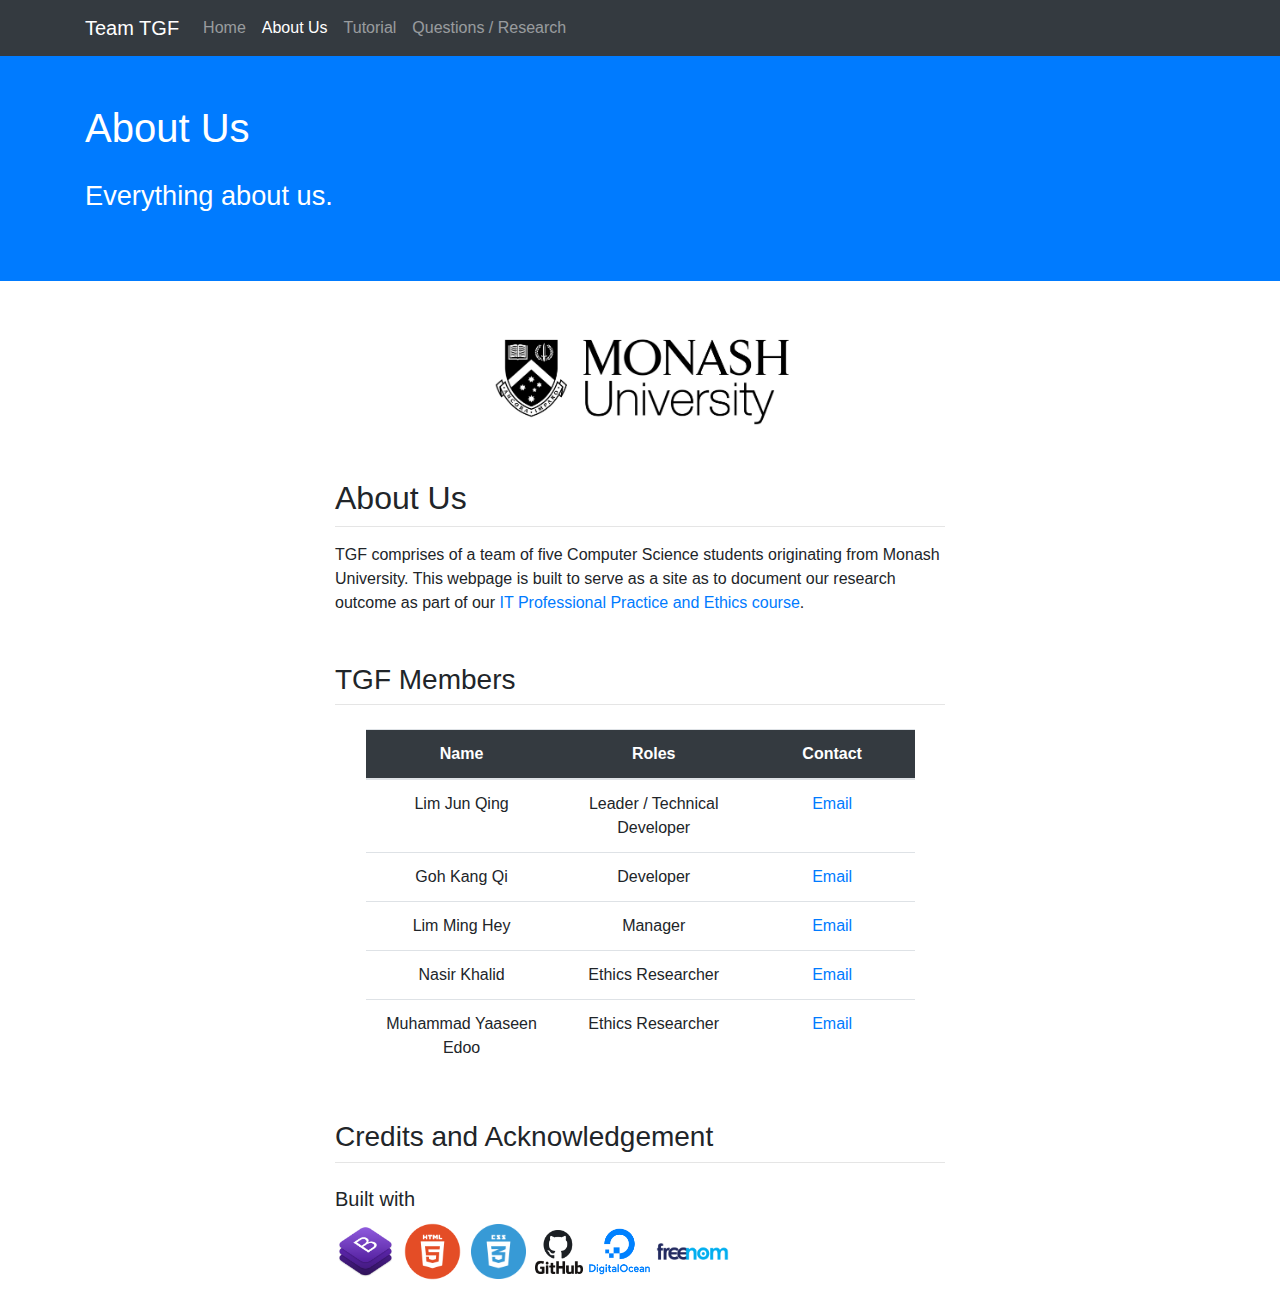
==== about.html @ 146b62d1 "updated outlines" ====
<!DOCTYPE html>
<html lang="en">
<head>
	<meta charset="UTF-8">
	<title>About Us - TGF</title>
	<meta charset="utf-8">
	<meta name="viewport" content="width=device-width, initial-scale=1, shrink-to-fit=no">
	<link rel="stylesheet" href="https://stackpath.bootstrapcdn.com/bootstrap/4.3.1/css/bootstrap.min.css" integrity="sha384-ggOyR0iXCbMQv3Xipma34MD+dH/1fQ784/j6cY/iJTQUOhcWr7x9JvoRxT2MZw1T" crossorigin="anonymous">
	<script src="https://code.jquery.com/jquery-3.4.1.js" integrity="sha256-WpOohJOqMqqyKL9FccASB9O0KwACQJpFTUBLTYOVvVU=" crossorigin="anonymous"></script>
	<link rel="shortcut icon" type="image/x-icon" href="favicon.ico"/> 
	<link rel="stylesheet" type="text/css" href="./style.css">
</head>
<body>
	<nav class="navbar navbar-expand-lg navbar-dark bg-dark">
		<div class="container">
			<a class="navbar-brand" href="./">Team TGF</a>
			<button class="navbar-toggler" type="button" data-toggle="collapse" data-target="#navbarNav" aria-controls="navbarNav" aria-expanded="false" aria-label="Toggle navigation">
				<span class="navbar-toggler-icon"></span>
			</button>
			<div class="collapse navbar-collapse" id="navbarNav">
				<ul class="navbar-nav">
					<li class="nav-item">
						<a class="nav-link" href="./">Home</a>
					</li>
					<li class="nav-item active">
						<a class="nav-link" href="./about.html">About Us</a>
					</li>
					<li class="nav-item">
						<a class="nav-link" href="./tutorial.html">Tutorial</a>
					</li>
					<li class="nav-item">
						<a class="nav-link" href="./questions.html">Questions / Research</a>
					</li>

				</ul>
			</div>
		</div>
	</nav>

	<div class="jumbotron bg-primary text-white" style="padding: 3rem 2rem;">
		<div class="container">
			<h1 class="mb-4">About Us </h1>
			<p style="font-size: 1.7rem;">Everything about us.</p>
		</div>
	</div>
	
	<div class="col-sm-10 col-md-8 col-xl-6 mt-5 mx-auto">
		<img src="./src/monash.jpg" class="img-fluid mx-auto d-block my-2" alt="Monash University" width="50%">
		<h2 class="mt-5">About Us</h2>
		<hr class="mt-2 mb-3">
		<p>TGF comprises of a team of five Computer Science students originating from Monash University. This webpage is built to serve as a site as to document our research outcome as part of our <a href="http://www.monash.edu/pubs/2019handbooks/units/FIT1055.html">IT Professional Practice and Ethics course</a>.</p>

		<h3 class="mt-5">TGF Members</h3>
		<hr class="mt-2 mb-4">
		<table class="table table-hover" style="width: 90%; margin: 0 auto;">
			<thead class="bg-dark text-white">
				<tr class="text-center">
					<th scope="col" style="width: 35%">Name</th>
					<th scope="col" style="width: 35%">Roles</th>
					<th scope="col" style="width: 30%">Contact</th>
				</tr>
			</thead>
			<tbody class="text-center">
				<tr>
					<td>Lim Jun Qing</td>
					<td>Leader / Technical Developer</td>
					<td><a href="mailto:jlim0069@student.monash.edu">Email</a></td>
				</tr>
				<tr>
					<td>Goh Kang Qi</td>
					<td>Developer</td>
					<td><a href="mailto:kgoh0012@student.monash.edu">Email</a></td>
				</tr>
				<tr>
					<td>Lim Ming Hey</td>
					<td>Manager</td>
					<td><a href="mailto:mlim0029@student.monash.edu">Email</a></td>
				</tr>
				<tr>
					<td>Nasir Khalid</td>
					<td>Ethics Researcher</td>
					<td><a href="mailto:nkha0010@student.monash.edu">Email</a></td>
				</tr>
				<tr>
					<td>Muhammad Yaaseen Edoo</td>
					<td>Ethics Researcher</td>
					<td><a href="mailto:medo0001@student.monash.edu">Email</a></td>
				</tr>
			</tbody>
		</table>

		<h3 class="mt-5">Credits and Acknowledgement</h3>
		<hr class="mt-2 mb-4">
		<h5>Built with 
			<div class="mt-1">
			  	<a href="https://getbootstrap.com"><img src="./src/bootstrap.png" class="rounded" alt="bootstrap logo" width="10%"></a>
					<a href="https://en.wikipedia.org/wiki/HTML"><img src="./src/html.jpg" class="rounded" alt="html logo" width="10%"></a>
					<a href="https://en.wikipedia.org/wiki/Cascading_Style_Sheets"><img src="./src/css.jpg" class="rounded" alt="css logo" width="10%"></a>
			  	<a href="https://pages.github.com"><img src="./src/github.jpg" class="rounded" alt="github logo" width="8%"></a>
			  	<a href="https://www.digitalocean.com"><img src="./src/digitalocean.png" class="rounded" alt="digitalocean logo" width="10%"></a>
			  	<a href="https://www.freenom.com"><img src="./src/freenom.jpg" class="rounded" alt="freenom logo" width="12%"></a>
			</div>
		</h5>		
	</div>





	<script src="https://stackpath.bootstrapcdn.com/bootstrap/4.3.1/js/bootstrap.min.js" integrity="sha384-JjSmVgyd0p3pXB1rRibZUAYoIIy6OrQ6VrjIEaFf/nJGzIxFDsf4x0xIM+B07jRM" crossorigin="anonymous"></script>

</body>
</html>
---- style.css ----
.jumbotron {
	background: #3CB371;
	color: black;
	margin-bottom: 20px;
	border-radius: 0px;
}
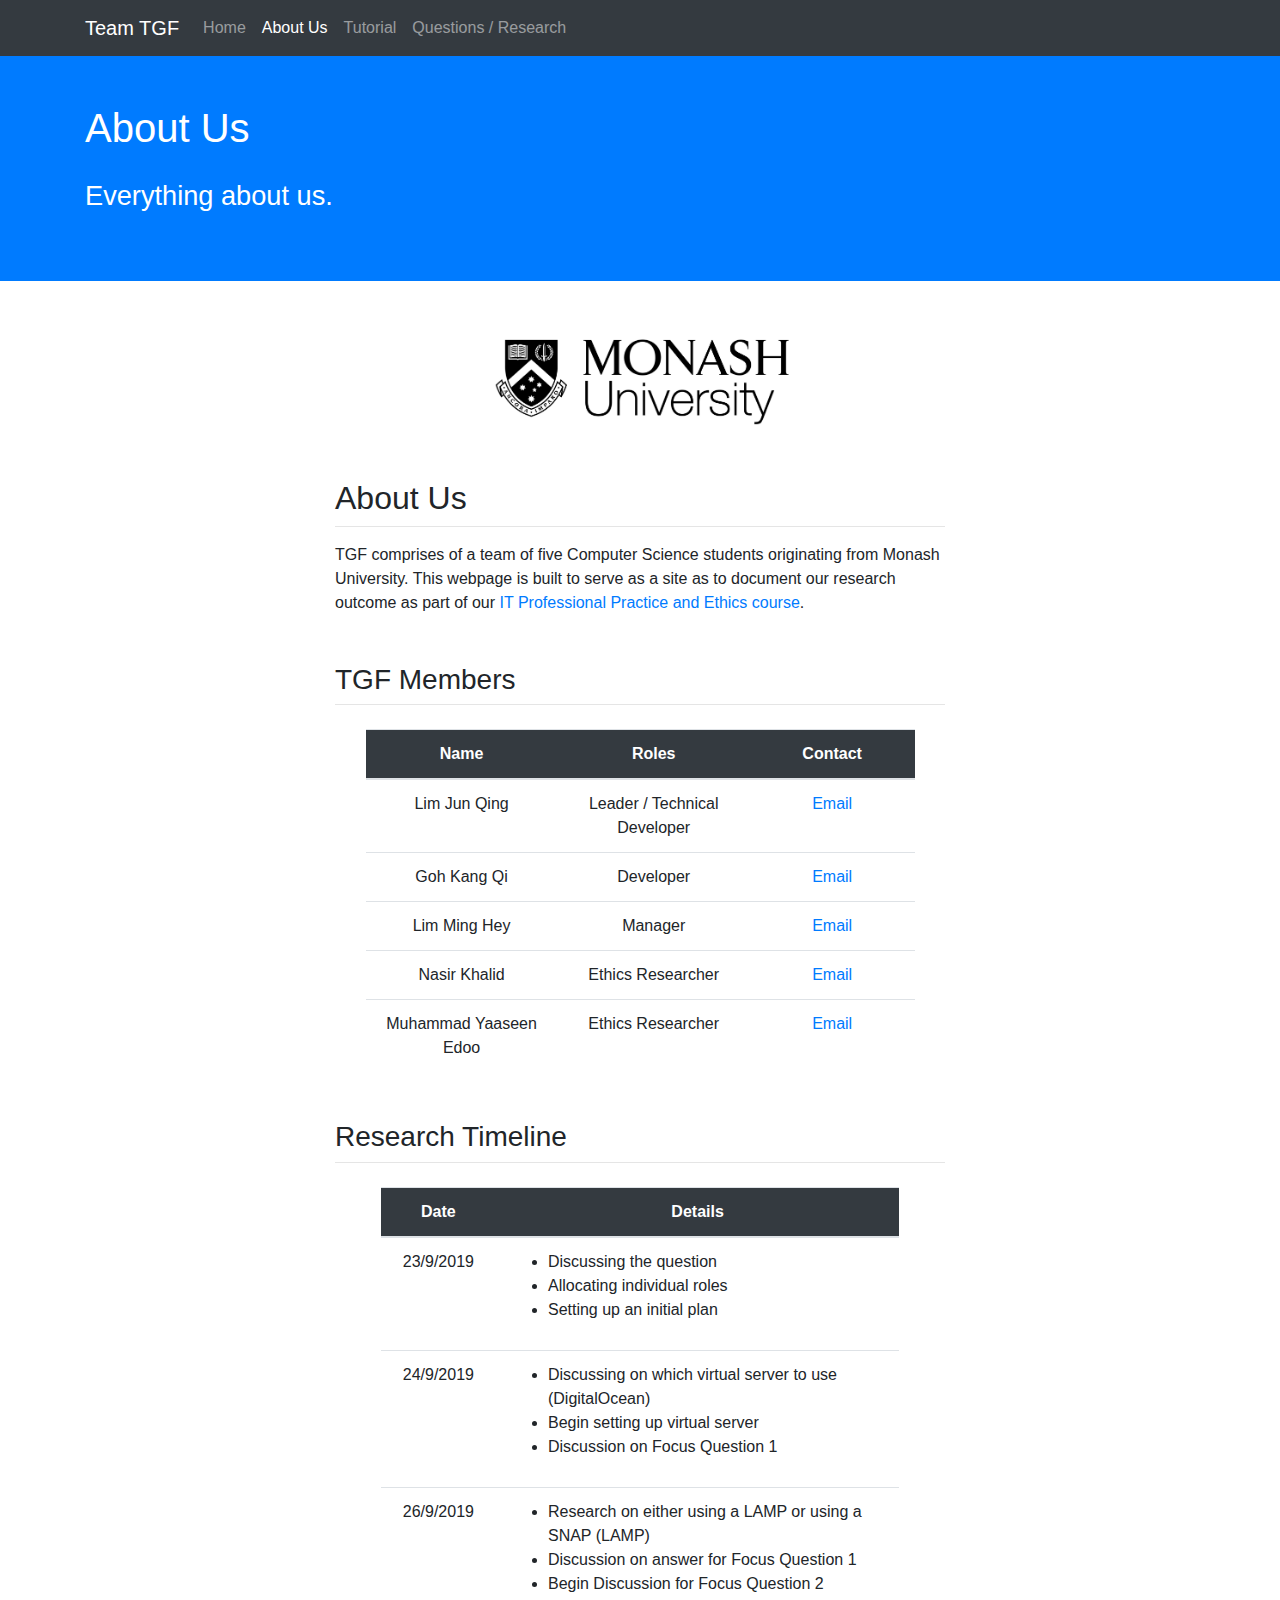
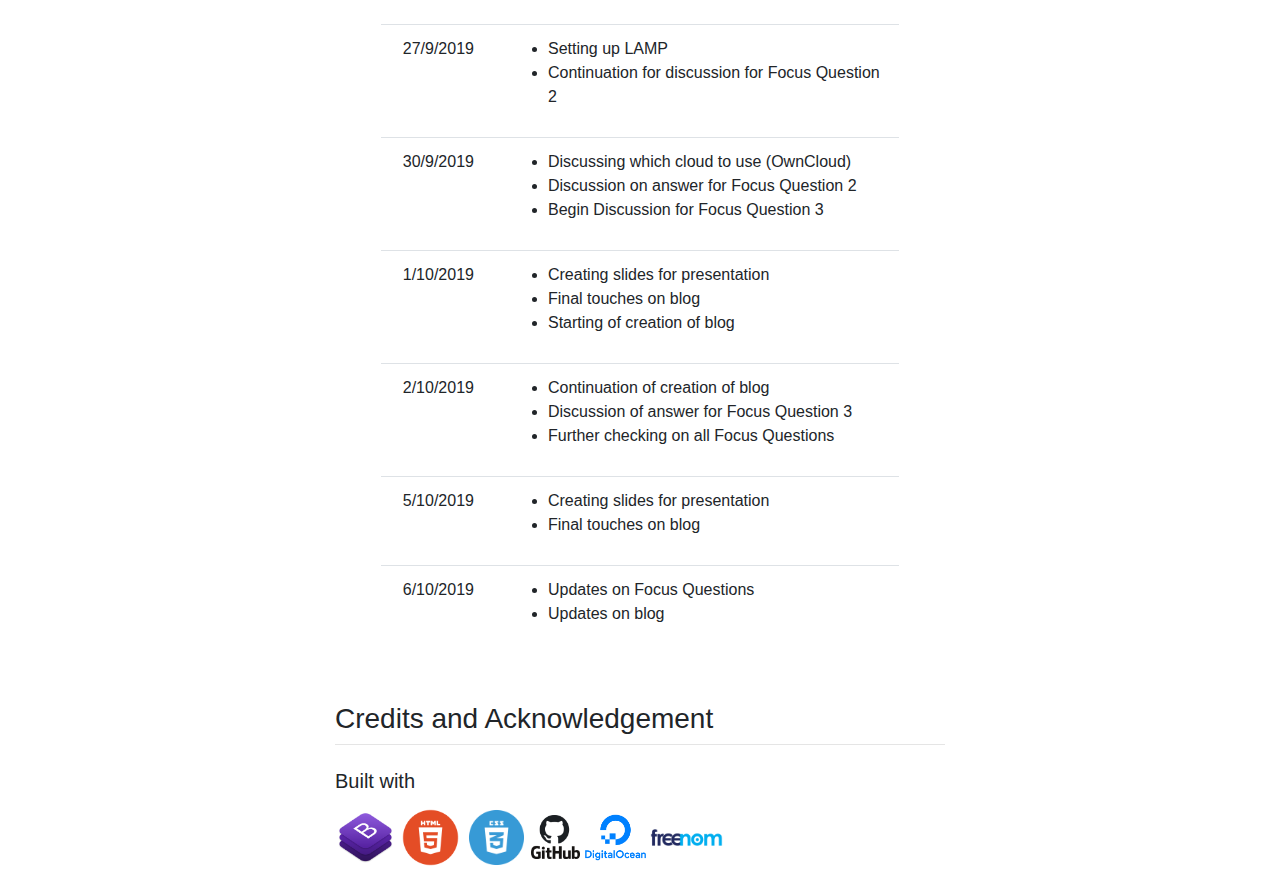
==== commit 81a8a45d: "added timeline in about and references for questions" ====
--- a/about.html
+++ b/about.html
@@ -9,6 +9,11 @@
 	<script src="https://code.jquery.com/jquery-3.4.1.js" integrity="sha256-WpOohJOqMqqyKL9FccASB9O0KwACQJpFTUBLTYOVvVU=" crossorigin="anonymous"></script>
 	<link rel="shortcut icon" type="image/x-icon" href="favicon.ico"/> 
 	<link rel="stylesheet" type="text/css" href="./style.css">
+	<style type="text/css">
+		#date {
+			text-align: center;
+		}
+	</style>
 </head>
 <body>
 	<nav class="navbar navbar-expand-lg navbar-dark bg-dark">
@@ -89,18 +94,128 @@
 			</tbody>
 		</table>
 
+		<h3 class="mt-5">Research Timeline</h3>
+		<hr class="mt-2 mb-4">
+		<table class="table table-hover" style="width: 85%; margin: 0 auto;">
+			<thead class="bg-dark text-white">
+				<tr>
+					<th scope="col" style="width: 20%" id="date">Date</th>
+					<th scope="col" style="width: 70%" class="text-center">Details</th>
+				</tr>
+			</thead>
+			<tbody>
+				<tr>
+					<td id="date">23/9/2019</td>
+					<td>
+						<ul>
+							<li>Discussing the question</li>
+							<li>Allocating individual roles</li>
+							<li>Setting up an initial plan</li>
+						</ul>
+					</td>
+				</tr>
+
+				<tr>
+					<td id="date">24/9/2019</td>
+					<td>
+						<ul>
+							<li>Discussing on which virtual server to use (DigitalOcean)</li>
+							<li>Begin setting up virtual server</li>
+							<li>Discussion on Focus Question 1</li>
+						</ul>
+					</td>
+				</tr>
+
+				<tr>
+					<td id="date">26/9/2019</td>
+					<td>
+						<ul>
+							<li>Research on either using a LAMP or using a SNAP (LAMP)</li>
+							<li>Discussion on answer for Focus Question 1</li>
+							<li>Begin Discussion for Focus Question 2</li>
+						</ul>
+					</td>
+				</tr>
+
+				<tr>
+					<td id="date">27/9/2019</td>
+					<td>
+						<ul>
+							<li>Setting up LAMP</li>
+							<li>Continuation for discussion for Focus Question 2</li>
+						</ul>
+					</td>
+				</tr>
+
+				<tr>
+					<td id="date">30/9/2019</td>
+					<td>
+						<ul>
+							<li>Discussing which cloud to use (OwnCloud)</li>
+							<li>Discussion on answer for Focus Question 2</li>
+							<li>Begin Discussion for Focus Question 3</li>
+						</ul>
+					</td>
+				</tr>
+
+				<tr>
+					<td id="date">1/10/2019</td>
+					<td>
+						<ul>
+							<li>Creating slides for presentation</li>
+							<li>Final touches on blog</li>
+							<li>Starting of creation of blog</li>
+						</ul>
+					</td>
+				</tr>
+
+				<tr>
+					<td id="date">2/10/2019</td>
+					<td>
+						<ul>
+							<li>Continuation of creation of blog</li>
+							<li>Discussion of answer for Focus Question 3</li>
+							<li>Further checking on all Focus Questions</li>
+						</ul>
+					</td>
+				</tr>
+
+				<tr>
+					<td id="date">5/10/2019</td>
+					<td>
+						<ul>
+							<li>Creating slides for presentation</li>
+							<li>Final touches on blog</li>
+						</ul>
+					</td>
+				</tr>
+
+				<tr>
+					<td id="date">6/10/2019</td>
+					<td>
+						<ul>
+							<li>Updates on Focus Questions</li>
+							<li>Updates on blog</li>
+						</ul>
+					</td>
+				</tr>
+
+			</tbody>
+		</table>
+
+
 		<h3 class="mt-5">Credits and Acknowledgement</h3>
 		<hr class="mt-2 mb-4">
-		<h5>Built with 
-			<div class="mt-1">
-			  	<a href="https://getbootstrap.com"><img src="./src/bootstrap.png" class="rounded" alt="bootstrap logo" width="10%"></a>
-					<a href="https://en.wikipedia.org/wiki/HTML"><img src="./src/html.jpg" class="rounded" alt="html logo" width="10%"></a>
-					<a href="https://en.wikipedia.org/wiki/Cascading_Style_Sheets"><img src="./src/css.jpg" class="rounded" alt="css logo" width="10%"></a>
-			  	<a href="https://pages.github.com"><img src="./src/github.jpg" class="rounded" alt="github logo" width="8%"></a>
-			  	<a href="https://www.digitalocean.com"><img src="./src/digitalocean.png" class="rounded" alt="digitalocean logo" width="10%"></a>
-			  	<a href="https://www.freenom.com"><img src="./src/freenom.jpg" class="rounded" alt="freenom logo" width="12%"></a>
-			</div>
-		</h5>		
+		<h5>Built with </h5>
+		<div class="mt-1">
+			<a href="https://getbootstrap.com"><img src="./src/bootstrap.png" class="rounded" alt="bootstrap logo" width="10%"></a>
+			<a href="https://en.wikipedia.org/wiki/HTML"><img src="./src/html.jpg" class="rounded" alt="html logo" width="10%"></a>
+			<a href="https://en.wikipedia.org/wiki/Cascading_Style_Sheets"><img src="./src/css.jpg" class="rounded" alt="css logo" width="10%"></a>
+			<a href="https://pages.github.com"><img src="./src/github.jpg" class="rounded" alt="github logo" width="8%"></a>
+			<a href="https://www.digitalocean.com"><img src="./src/digitalocean.png" class="rounded" alt="digitalocean logo" width="10%"></a>
+			<a href="https://www.freenom.com"><img src="./src/freenom.jpg" class="rounded" alt="freenom logo" width="12%"></a>
+		</div>
+		
 	</div>
 
 
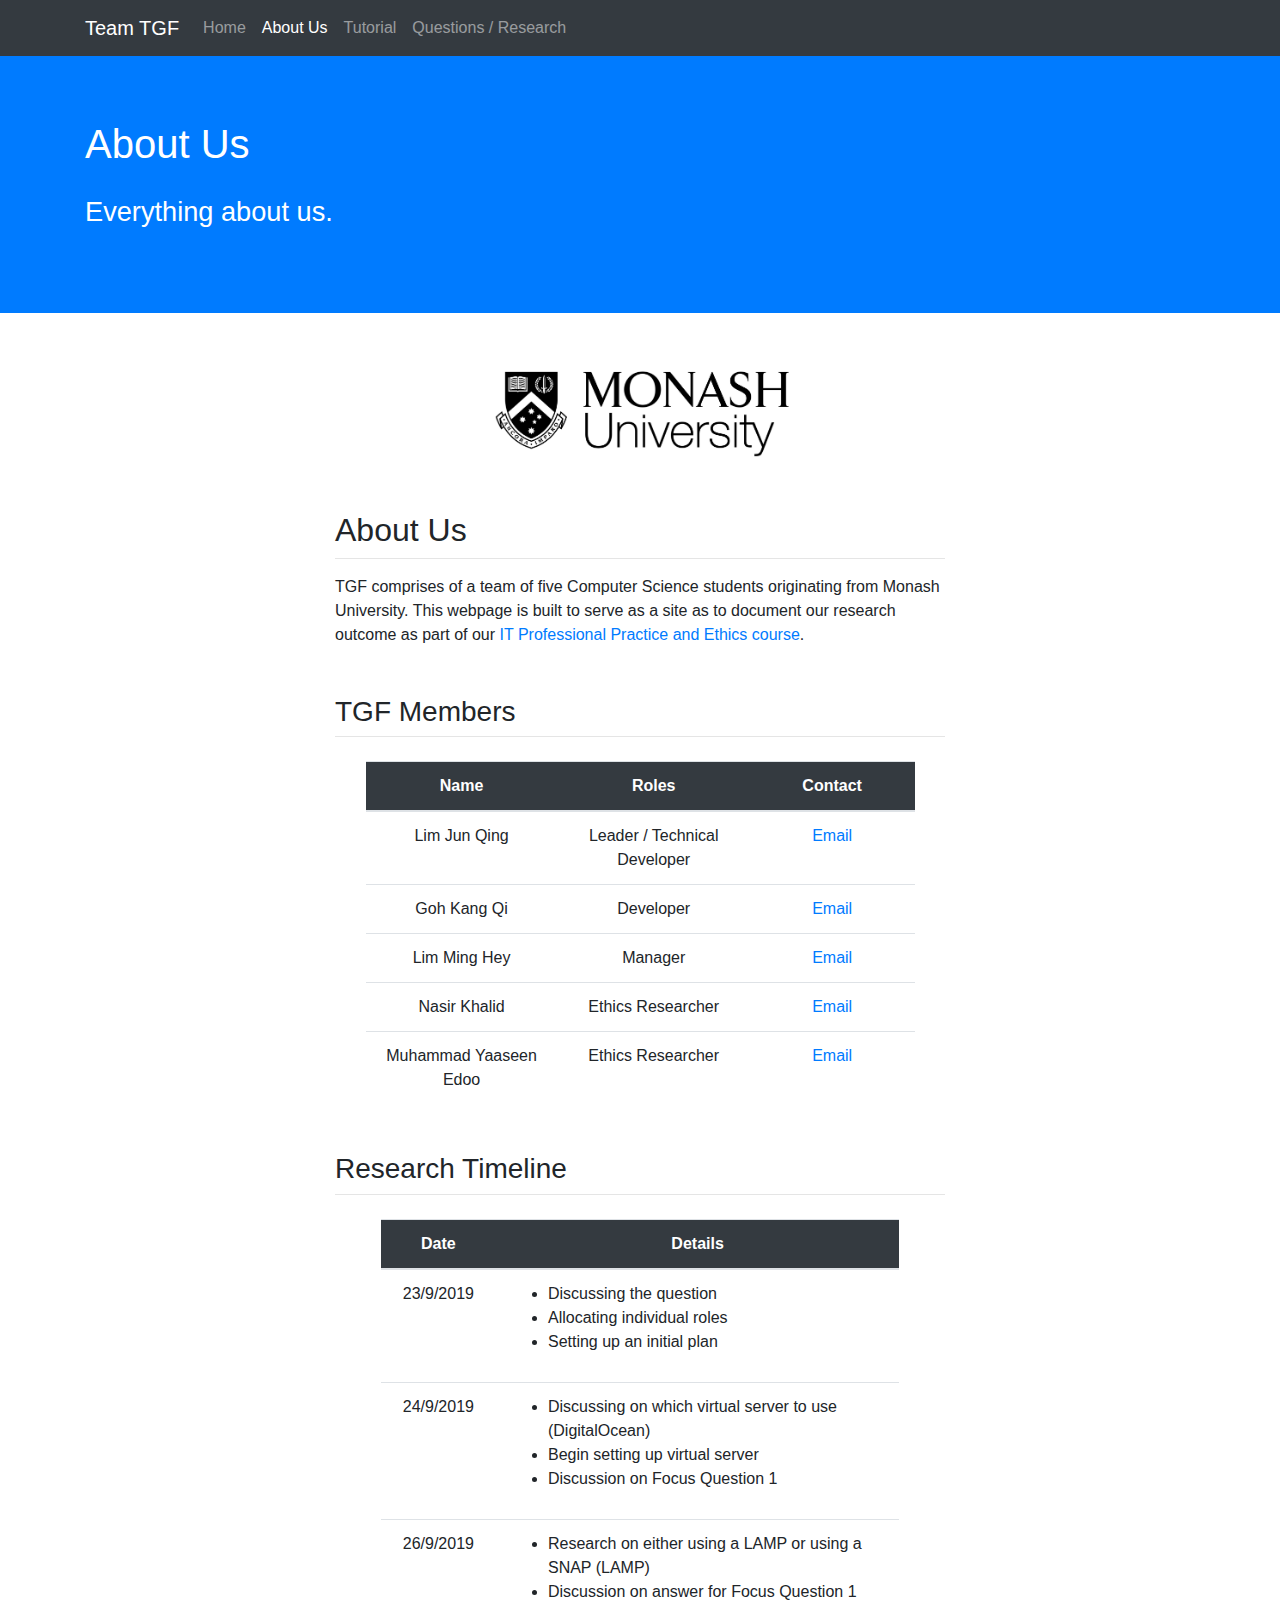
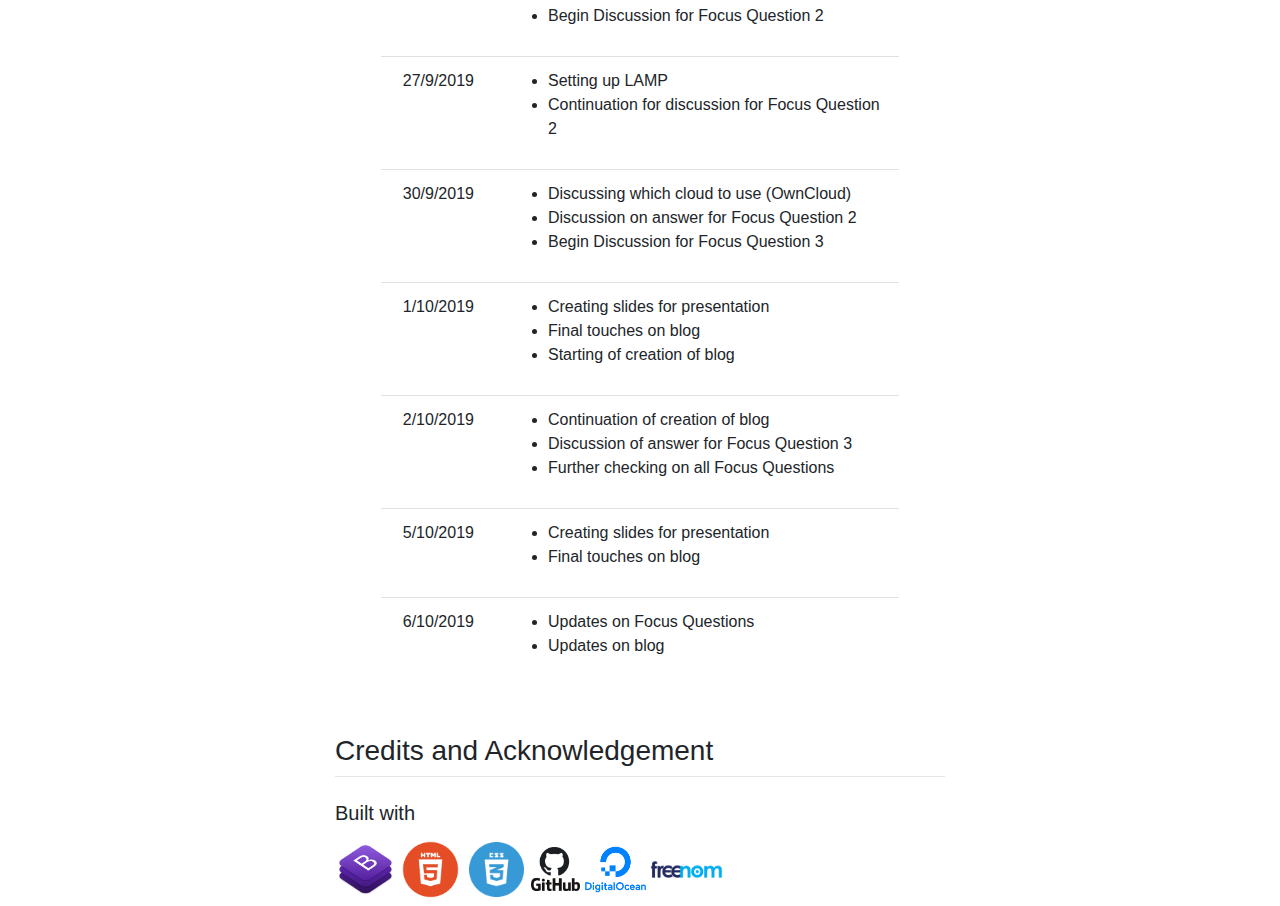
==== commit 66f087c4: "modified tutorial page" ====
--- a/about.html
+++ b/about.html
@@ -9,11 +9,6 @@
 	<script src="https://code.jquery.com/jquery-3.4.1.js" integrity="sha256-WpOohJOqMqqyKL9FccASB9O0KwACQJpFTUBLTYOVvVU=" crossorigin="anonymous"></script>
 	<link rel="shortcut icon" type="image/x-icon" href="favicon.ico"/> 
 	<link rel="stylesheet" type="text/css" href="./style.css">
-	<style type="text/css">
-		#date {
-			text-align: center;
-		}
-	</style>
 </head>
 <body>
 	<nav class="navbar navbar-expand-lg navbar-dark bg-dark">
@@ -42,7 +37,7 @@
 		</div>
 	</nav>
 
-	<div class="jumbotron bg-primary text-white" style="padding: 3rem 2rem;">
+	<div class="jumbotron bg-primary text-white">
 		<div class="container">
 			<h1 class="mb-4">About Us </h1>
 			<p style="font-size: 1.7rem;">Everything about us.</p>
--- a/style.css
+++ b/style.css
@@ -3,4 +3,13 @@
 	color: black;
 	margin-bottom: 20px;
 	border-radius: 0px;
+
 }
+
+#date {
+	text-align: center;
+}
+
+#tutorial {
+	margin-bottom: 0px;
+}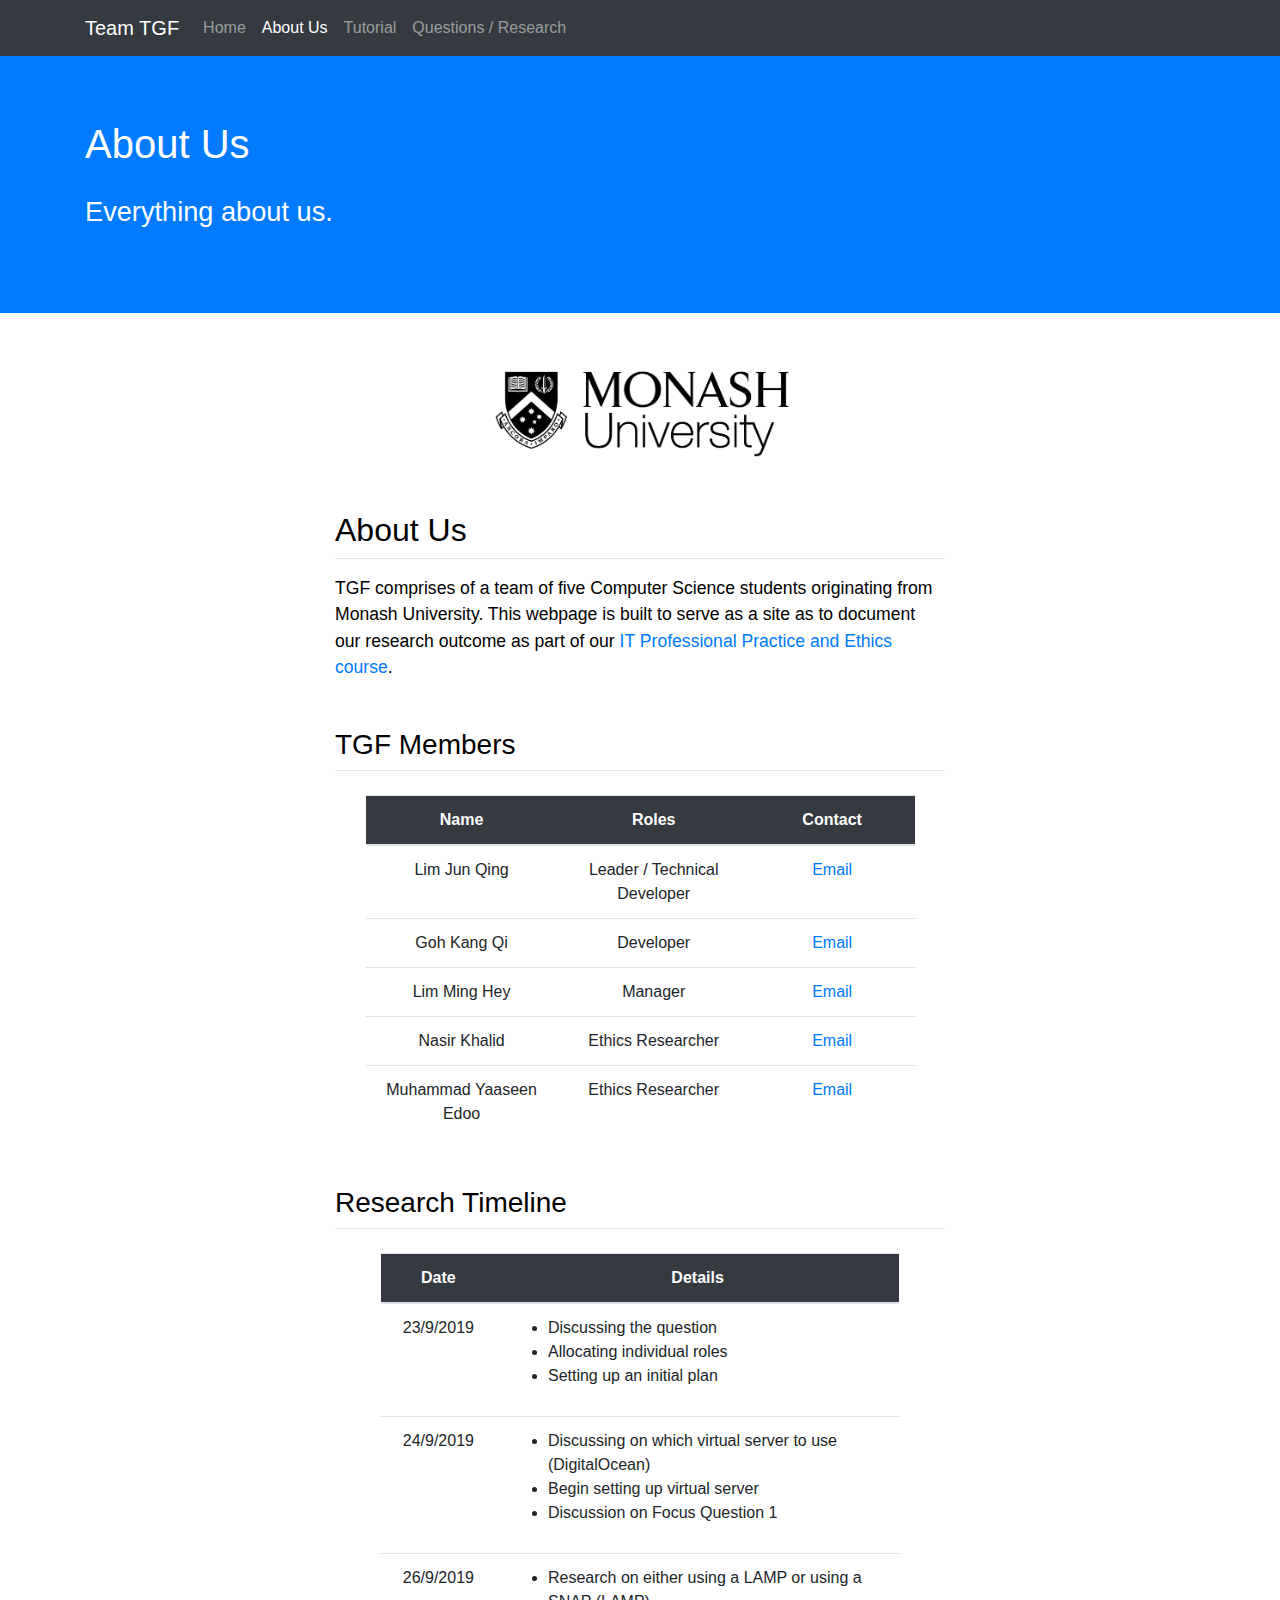
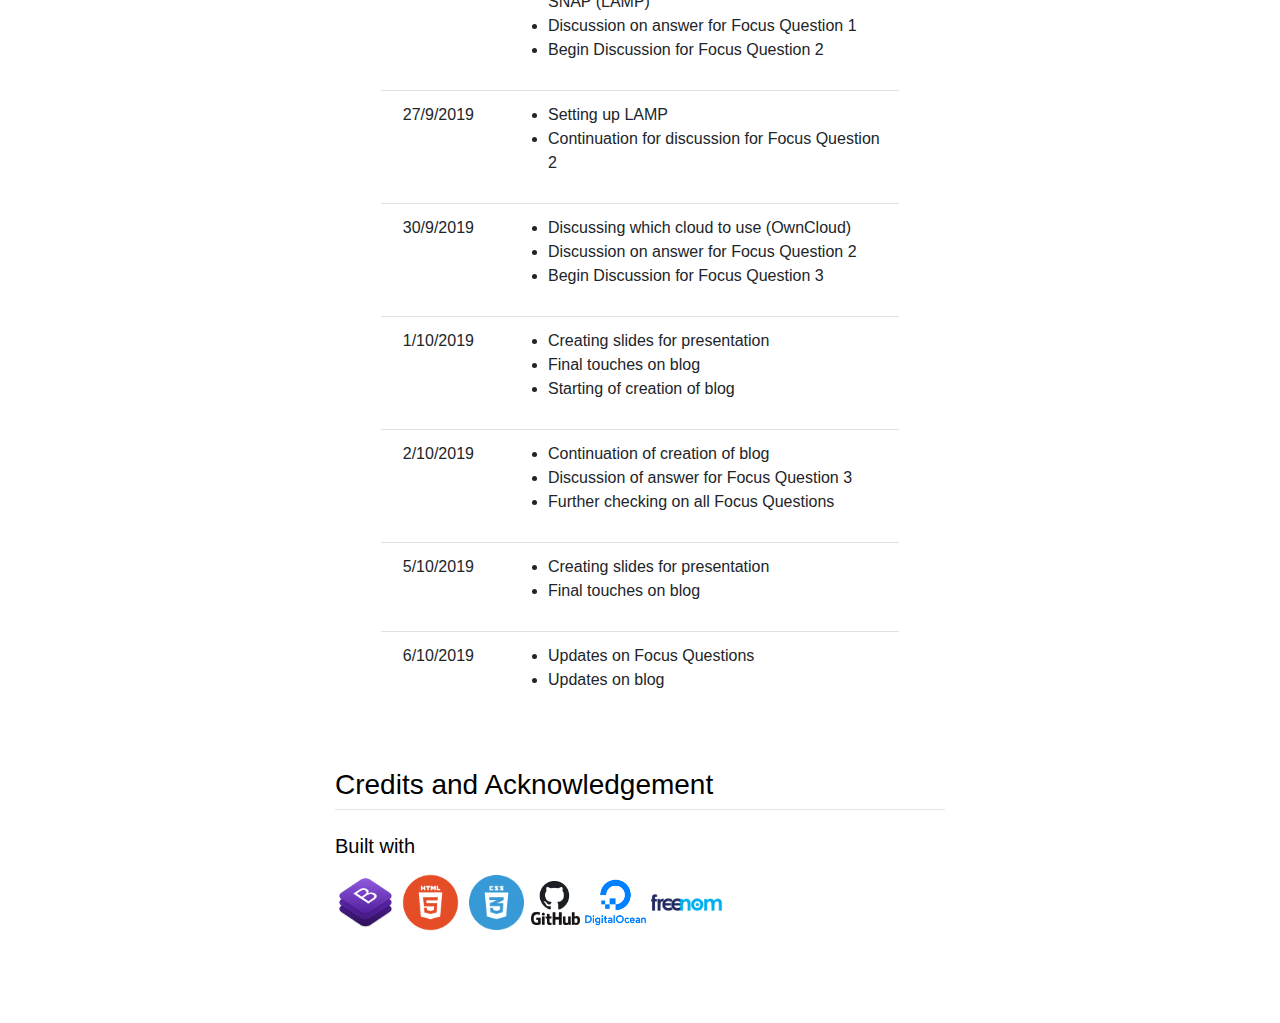
==== commit 510bfa22: "polished some pages" ====
--- a/about.html
+++ b/about.html
@@ -9,6 +9,11 @@
 	<script src="https://code.jquery.com/jquery-3.4.1.js" integrity="sha256-WpOohJOqMqqyKL9FccASB9O0KwACQJpFTUBLTYOVvVU=" crossorigin="anonymous"></script>
 	<link rel="shortcut icon" type="image/x-icon" href="favicon.ico"/> 
 	<link rel="stylesheet" type="text/css" href="./style.css">
+	<style type="text/css">
+		p {
+			font-size: 1.1rem;
+		}
+	</style>
 </head>
 <body>
 	<nav class="navbar navbar-expand-lg navbar-dark bg-dark">
@@ -43,176 +48,178 @@
 			<p style="font-size: 1.7rem;">Everything about us.</p>
 		</div>
 	</div>
-	
-	<div class="col-sm-10 col-md-8 col-xl-6 mt-5 mx-auto">
-		<img src="./src/monash.jpg" class="img-fluid mx-auto d-block my-2" alt="Monash University" width="50%">
-		<h2 class="mt-5">About Us</h2>
-		<hr class="mt-2 mb-3">
-		<p>TGF comprises of a team of five Computer Science students originating from Monash University. This webpage is built to serve as a site as to document our research outcome as part of our <a href="http://www.monash.edu/pubs/2019handbooks/units/FIT1055.html">IT Professional Practice and Ethics course</a>.</p>
-
-		<h3 class="mt-5">TGF Members</h3>
-		<hr class="mt-2 mb-4">
-		<table class="table table-hover" style="width: 90%; margin: 0 auto;">
-			<thead class="bg-dark text-white">
-				<tr class="text-center">
-					<th scope="col" style="width: 35%">Name</th>
-					<th scope="col" style="width: 35%">Roles</th>
-					<th scope="col" style="width: 30%">Contact</th>
-				</tr>
-			</thead>
-			<tbody class="text-center">
-				<tr>
-					<td>Lim Jun Qing</td>
-					<td>Leader / Technical Developer</td>
-					<td><a href="mailto:jlim0069@student.monash.edu">Email</a></td>
-				</tr>
-				<tr>
-					<td>Goh Kang Qi</td>
-					<td>Developer</td>
-					<td><a href="mailto:kgoh0012@student.monash.edu">Email</a></td>
-				</tr>
-				<tr>
-					<td>Lim Ming Hey</td>
-					<td>Manager</td>
-					<td><a href="mailto:mlim0029@student.monash.edu">Email</a></td>
-				</tr>
-				<tr>
-					<td>Nasir Khalid</td>
-					<td>Ethics Researcher</td>
-					<td><a href="mailto:nkha0010@student.monash.edu">Email</a></td>
-				</tr>
-				<tr>
-					<td>Muhammad Yaaseen Edoo</td>
-					<td>Ethics Researcher</td>
-					<td><a href="mailto:medo0001@student.monash.edu">Email</a></td>
-				</tr>
-			</tbody>
-		</table>
-
-		<h3 class="mt-5">Research Timeline</h3>
-		<hr class="mt-2 mb-4">
-		<table class="table table-hover" style="width: 85%; margin: 0 auto;">
-			<thead class="bg-dark text-white">
-				<tr>
-					<th scope="col" style="width: 20%" id="date">Date</th>
-					<th scope="col" style="width: 70%" class="text-center">Details</th>
-				</tr>
-			</thead>
-			<tbody>
-				<tr>
-					<td id="date">23/9/2019</td>
-					<td>
-						<ul>
-							<li>Discussing the question</li>
-							<li>Allocating individual roles</li>
-							<li>Setting up an initial plan</li>
-						</ul>
-					</td>
-				</tr>
-
-				<tr>
-					<td id="date">24/9/2019</td>
-					<td>
-						<ul>
-							<li>Discussing on which virtual server to use (DigitalOcean)</li>
-							<li>Begin setting up virtual server</li>
-							<li>Discussion on Focus Question 1</li>
-						</ul>
-					</td>
-				</tr>
-
-				<tr>
-					<td id="date">26/9/2019</td>
-					<td>
-						<ul>
-							<li>Research on either using a LAMP or using a SNAP (LAMP)</li>
-							<li>Discussion on answer for Focus Question 1</li>
-							<li>Begin Discussion for Focus Question 2</li>
-						</ul>
-					</td>
-				</tr>
-
-				<tr>
-					<td id="date">27/9/2019</td>
-					<td>
-						<ul>
-							<li>Setting up LAMP</li>
-							<li>Continuation for discussion for Focus Question 2</li>
-						</ul>
-					</td>
-				</tr>
-
-				<tr>
-					<td id="date">30/9/2019</td>
-					<td>
-						<ul>
-							<li>Discussing which cloud to use (OwnCloud)</li>
-							<li>Discussion on answer for Focus Question 2</li>
-							<li>Begin Discussion for Focus Question 3</li>
-						</ul>
-					</td>
-				</tr>
-
-				<tr>
-					<td id="date">1/10/2019</td>
-					<td>
-						<ul>
-							<li>Creating slides for presentation</li>
-							<li>Final touches on blog</li>
-							<li>Starting of creation of blog</li>
-						</ul>
-					</td>
-				</tr>
-
-				<tr>
-					<td id="date">2/10/2019</td>
-					<td>
-						<ul>
-							<li>Continuation of creation of blog</li>
-							<li>Discussion of answer for Focus Question 3</li>
-							<li>Further checking on all Focus Questions</li>
-						</ul>
-					</td>
-				</tr>
-
-				<tr>
-					<td id="date">5/10/2019</td>
-					<td>
-						<ul>
-							<li>Creating slides for presentation</li>
-							<li>Final touches on blog</li>
-						</ul>
-					</td>
-				</tr>
-
-				<tr>
-					<td id="date">6/10/2019</td>
-					<td>
-						<ul>
-							<li>Updates on Focus Questions</li>
-							<li>Updates on blog</li>
-						</ul>
-					</td>
-				</tr>
-
-			</tbody>
-		</table>
-
-
-		<h3 class="mt-5">Credits and Acknowledgement</h3>
-		<hr class="mt-2 mb-4">
-		<h5>Built with </h5>
-		<div class="mt-1">
-			<a href="https://getbootstrap.com"><img src="./src/bootstrap.png" class="rounded" alt="bootstrap logo" width="10%"></a>
-			<a href="https://en.wikipedia.org/wiki/HTML"><img src="./src/html.jpg" class="rounded" alt="html logo" width="10%"></a>
-			<a href="https://en.wikipedia.org/wiki/Cascading_Style_Sheets"><img src="./src/css.jpg" class="rounded" alt="css logo" width="10%"></a>
-			<a href="https://pages.github.com"><img src="./src/github.jpg" class="rounded" alt="github logo" width="8%"></a>
-			<a href="https://www.digitalocean.com"><img src="./src/digitalocean.png" class="rounded" alt="digitalocean logo" width="10%"></a>
-			<a href="https://www.freenom.com"><img src="./src/freenom.jpg" class="rounded" alt="freenom logo" width="12%"></a>
+	<div class="jumbotron jumbotron-fluid bg-transparent" style="padding-top: 20px;">
+		<div class="col-sm-10 col-md-8 col-xl-6 mx-auto">
+			<img src="./src/monash.jpg" class="img-fluid mx-auto d-block my-2" alt="Monash University" width="50%">
+			<h2 class="mt-5">About Us</h2>
+			<hr class="mt-2 mb-3">
+			<p>TGF comprises of a team of five Computer Science students originating from Monash University. This webpage is built to serve as a site as to document our research outcome as part of our <a href="http://www.monash.edu/pubs/2019handbooks/units/FIT1055.html">IT Professional Practice and Ethics course</a>.</p>
+
+			<h3 class="mt-5">TGF Members</h3>
+			<hr class="mt-2 mb-4">
+			<table class="table table-hover" style="width: 90%; margin: 0 auto;">
+				<thead class="bg-dark text-white">
+					<tr class="text-center">
+						<th scope="col" style="width: 35%">Name</th>
+						<th scope="col" style="width: 35%">Roles</th>
+						<th scope="col" style="width: 30%">Contact</th>
+					</tr>
+				</thead>
+				<tbody class="text-center">
+					<tr>
+						<td>Lim Jun Qing</td>
+						<td>Leader / Technical Developer</td>
+						<td><a href="mailto:jlim0069@student.monash.edu">Email</a></td>
+					</tr>
+					<tr>
+						<td>Goh Kang Qi</td>
+						<td>Developer</td>
+						<td><a href="mailto:kgoh0012@student.monash.edu">Email</a></td>
+					</tr>
+					<tr>
+						<td>Lim Ming Hey</td>
+						<td>Manager</td>
+						<td><a href="mailto:mlim0029@student.monash.edu">Email</a></td>
+					</tr>
+					<tr>
+						<td>Nasir Khalid</td>
+						<td>Ethics Researcher</td>
+						<td><a href="mailto:nkha0010@student.monash.edu">Email</a></td>
+					</tr>
+					<tr>
+						<td>Muhammad Yaaseen Edoo</td>
+						<td>Ethics Researcher</td>
+						<td><a href="mailto:medo0001@student.monash.edu">Email</a></td>
+					</tr>
+				</tbody>
+			</table>
+
+			<h3 class="mt-5">Research Timeline</h3>
+			<hr class="mt-2 mb-4">
+			<table class="table table-hover" style="width: 85%; margin: 0 auto;">
+				<thead class="bg-dark text-white">
+					<tr>
+						<th scope="col" style="width: 20%" id="date">Date</th>
+						<th scope="col" style="width: 70%" class="text-center">Details</th>
+					</tr>
+				</thead>
+				<tbody>
+					<tr>
+						<td id="date">23/9/2019</td>
+						<td>
+							<ul>
+								<li>Discussing the question</li>
+								<li>Allocating individual roles</li>
+								<li>Setting up an initial plan</li>
+							</ul>
+						</td>
+					</tr>
+
+					<tr>
+						<td id="date">24/9/2019</td>
+						<td>
+							<ul>
+								<li>Discussing on which virtual server to use (DigitalOcean)</li>
+								<li>Begin setting up virtual server</li>
+								<li>Discussion on Focus Question 1</li>
+							</ul>
+						</td>
+					</tr>
+
+					<tr>
+						<td id="date">26/9/2019</td>
+						<td>
+							<ul>
+								<li>Research on either using a LAMP or using a SNAP (LAMP)</li>
+								<li>Discussion on answer for Focus Question 1</li>
+								<li>Begin Discussion for Focus Question 2</li>
+							</ul>
+						</td>
+					</tr>
+
+					<tr>
+						<td id="date">27/9/2019</td>
+						<td>
+							<ul>
+								<li>Setting up LAMP</li>
+								<li>Continuation for discussion for Focus Question 2</li>
+							</ul>
+						</td>
+					</tr>
+
+					<tr>
+						<td id="date">30/9/2019</td>
+						<td>
+							<ul>
+								<li>Discussing which cloud to use (OwnCloud)</li>
+								<li>Discussion on answer for Focus Question 2</li>
+								<li>Begin Discussion for Focus Question 3</li>
+							</ul>
+						</td>
+					</tr>
+
+					<tr>
+						<td id="date">1/10/2019</td>
+						<td>
+							<ul>
+								<li>Creating slides for presentation</li>
+								<li>Final touches on blog</li>
+								<li>Starting of creation of blog</li>
+							</ul>
+						</td>
+					</tr>
+
+					<tr>
+						<td id="date">2/10/2019</td>
+						<td>
+							<ul>
+								<li>Continuation of creation of blog</li>
+								<li>Discussion of answer for Focus Question 3</li>
+								<li>Further checking on all Focus Questions</li>
+							</ul>
+						</td>
+					</tr>
+
+					<tr>
+						<td id="date">5/10/2019</td>
+						<td>
+							<ul>
+								<li>Creating slides for presentation</li>
+								<li>Final touches on blog</li>
+							</ul>
+						</td>
+					</tr>
+
+					<tr>
+						<td id="date">6/10/2019</td>
+						<td>
+							<ul>
+								<li>Updates on Focus Questions</li>
+								<li>Updates on blog</li>
+							</ul>
+						</td>
+					</tr>
+
+				</tbody>
+			</table>
+
+
+			<h3 class="mt-5">Credits and Acknowledgement</h3>
+			<hr class="mt-2 mb-4">
+			<h5>Built with </h5>
+			<div class="mt-1">
+				<a href="https://getbootstrap.com"><img src="./src/bootstrap.png" class="rounded" alt="bootstrap logo" width="10%"></a>
+				<a href="https://en.wikipedia.org/wiki/HTML"><img src="./src/html.jpg" class="rounded" alt="html logo" width="10%"></a>
+				<a href="https://en.wikipedia.org/wiki/Cascading_Style_Sheets"><img src="./src/css.jpg" class="rounded" alt="css logo" width="10%"></a>
+				<a href="https://pages.github.com"><img src="./src/github.jpg" class="rounded" alt="github logo" width="8%"></a>
+				<a href="https://www.digitalocean.com"><img src="./src/digitalocean.png" class="rounded" alt="digitalocean logo" width="10%"></a>
+				<a href="https://www.freenom.com"><img src="./src/freenom.jpg" class="rounded" alt="freenom logo" width="12%"></a>
+			</div>
+
+			
+
 		</div>
-		
 	</div>
-
 
 
 
--- a/style.css
+++ b/style.css
@@ -12,4 +12,4 @@
 
 #tutorial {
 	margin-bottom: 0px;
-}+}
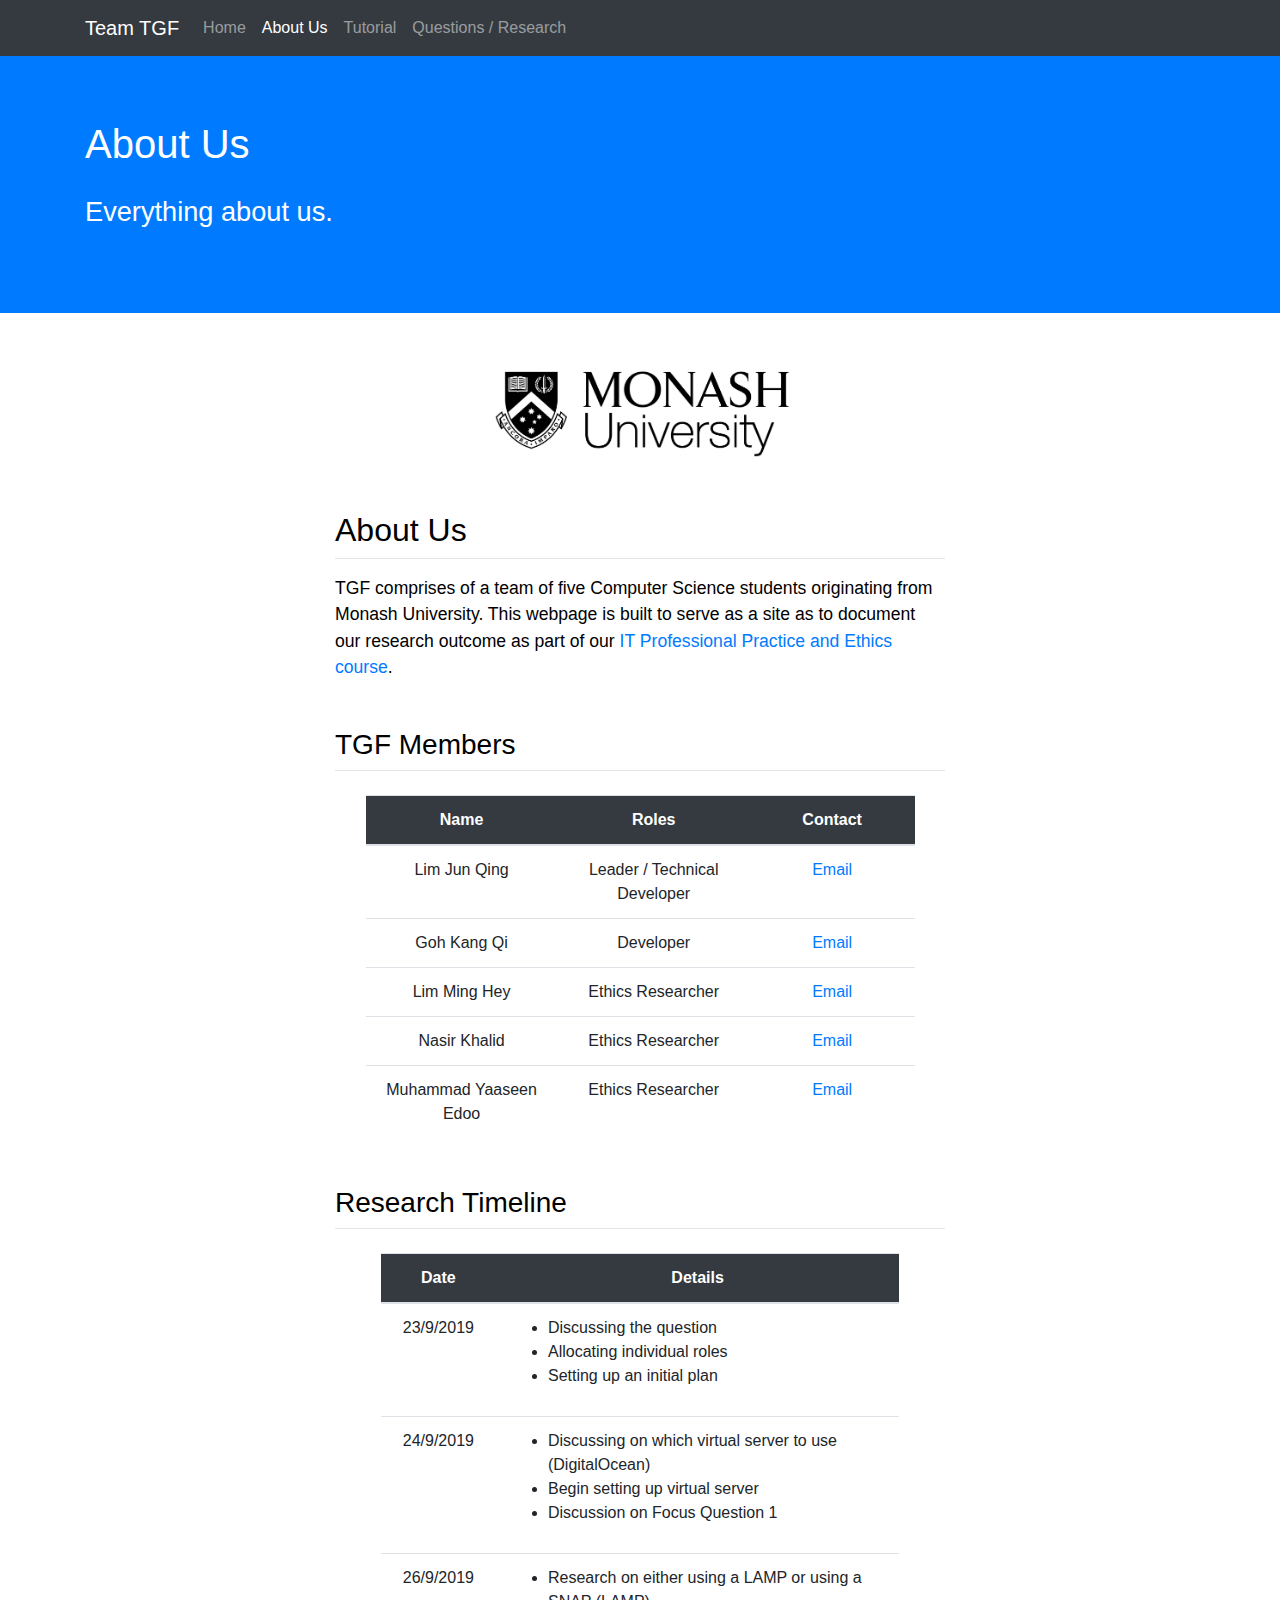
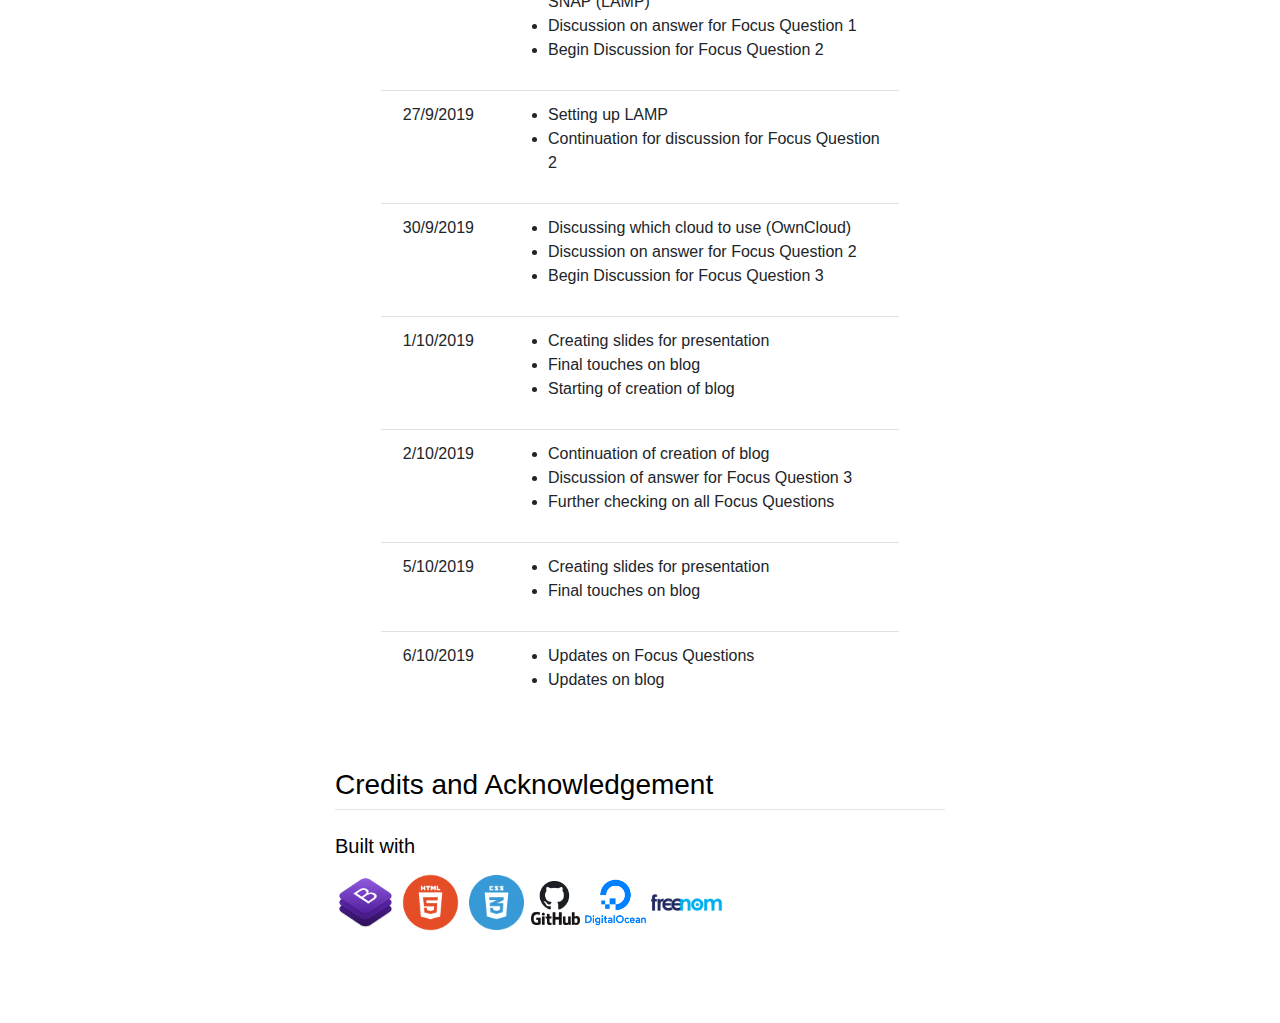
==== commit 7646ef6f: "changed role" ====
--- a/about.html
+++ b/about.html
@@ -78,7 +78,7 @@
 					</tr>
 					<tr>
 						<td>Lim Ming Hey</td>
-						<td>Manager</td>
+						<td>Ethics Researcher</td>
 						<td><a href="mailto:mlim0029@student.monash.edu">Email</a></td>
 					</tr>
 					<tr>
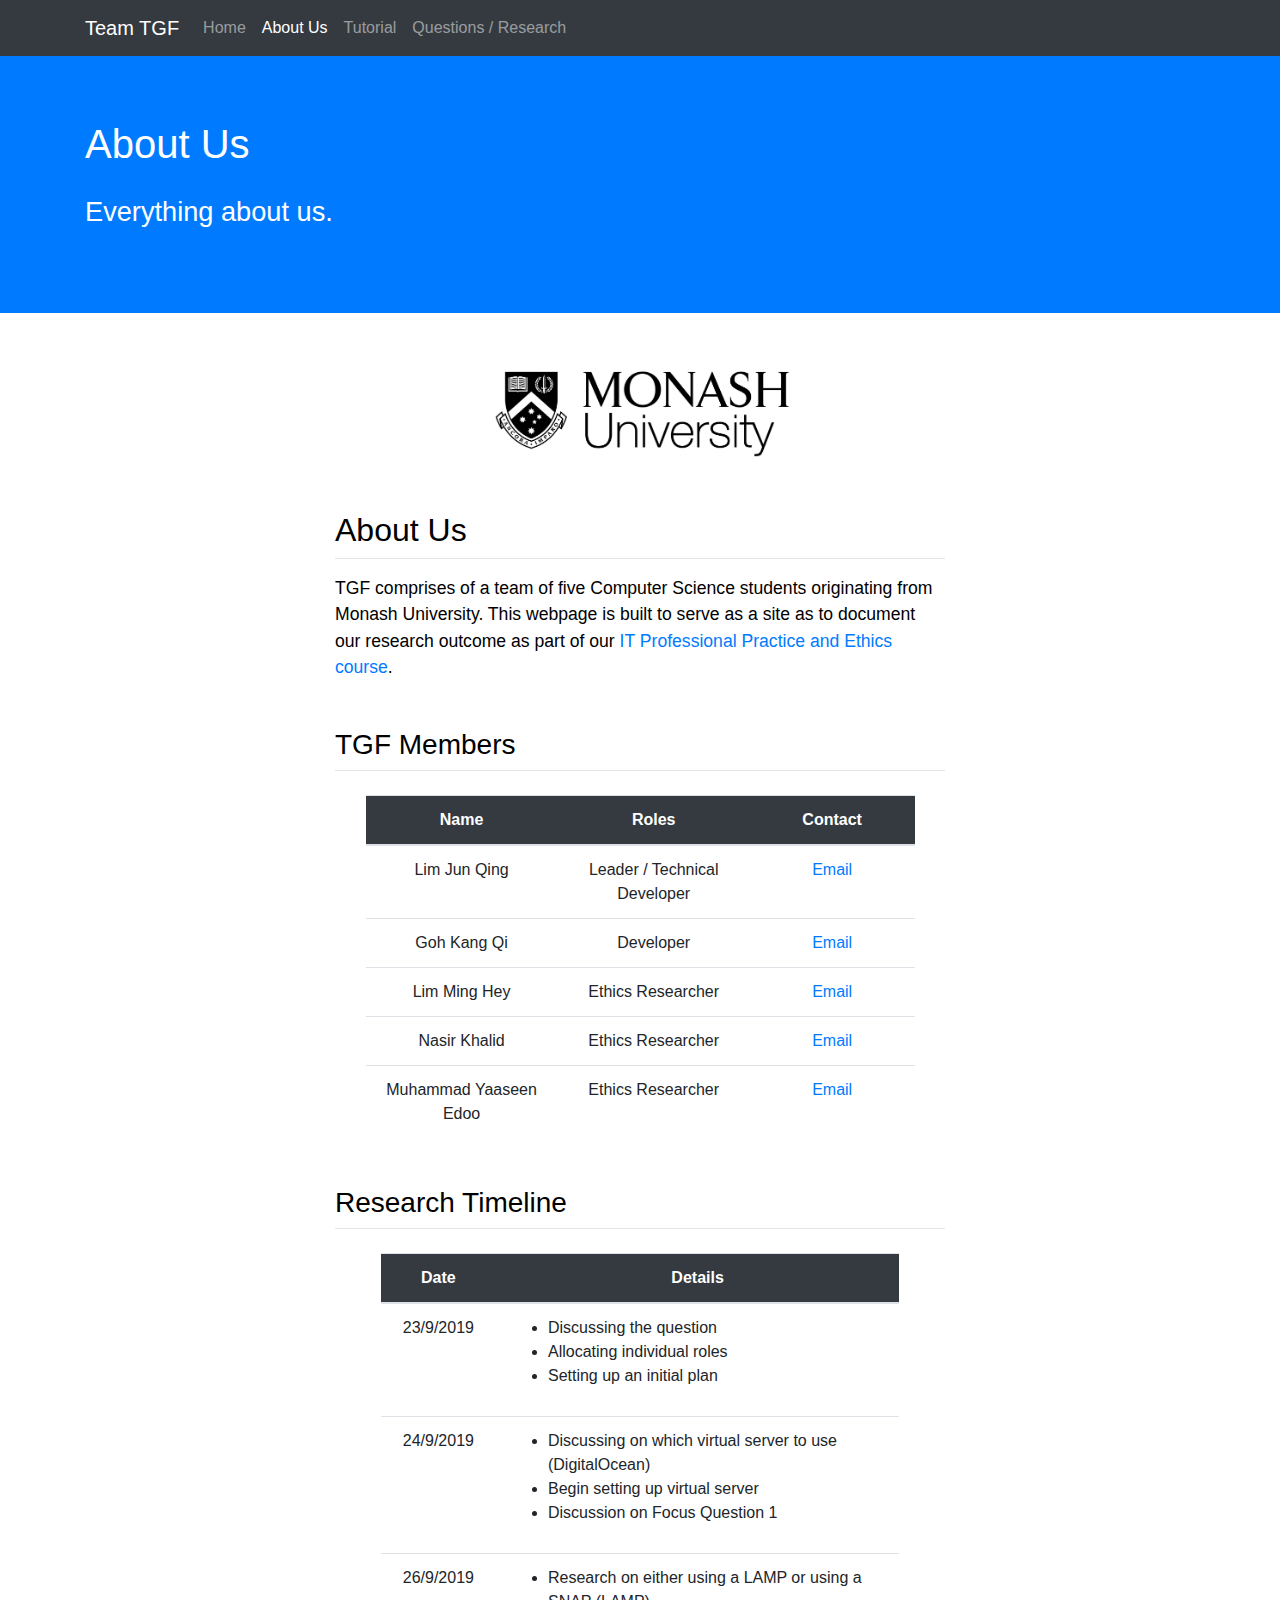
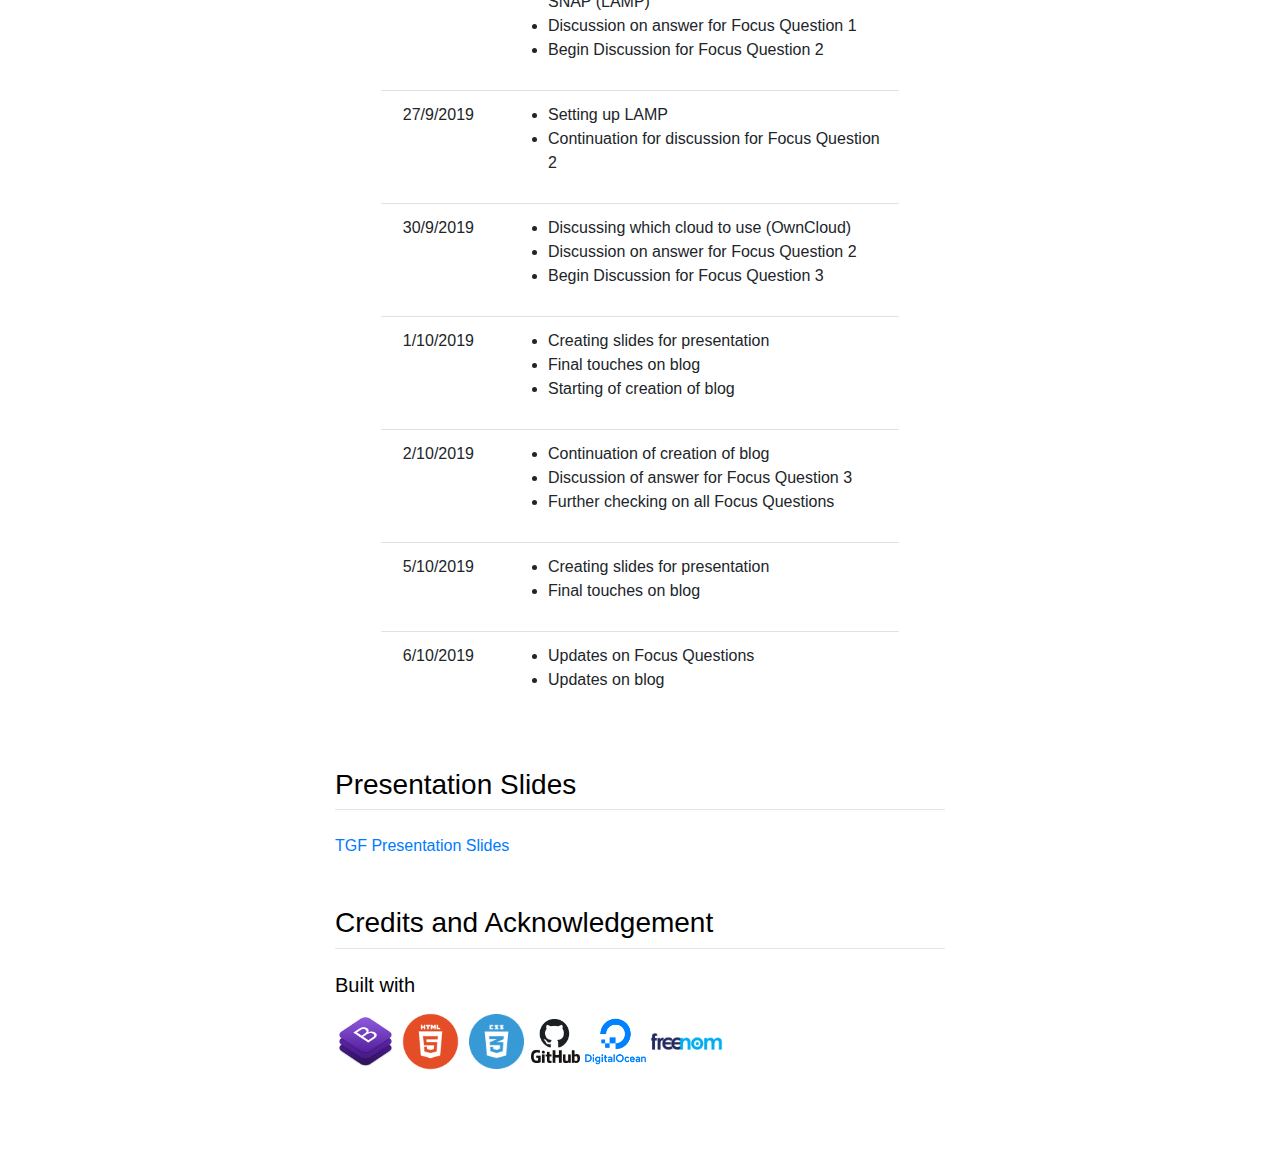
==== commit e66c3260: "added link to slides" ====
--- a/about.html
+++ b/about.html
@@ -202,7 +202,10 @@
 
 				</tbody>
 			</table>
-
+			
+			<h3 class="mt-5">Presentation Slides</h3>
+			<hr class="mt-2 mb-4">
+			<a href="https://docs.google.com/presentation/d/1eH5kKriyLCtsqHAIp_57Z3UF7QSQd6eFVs5QR-SvmYQ/">TGF Presentation Slides</a>
 
 			<h3 class="mt-5">Credits and Acknowledgement</h3>
 			<hr class="mt-2 mb-4">
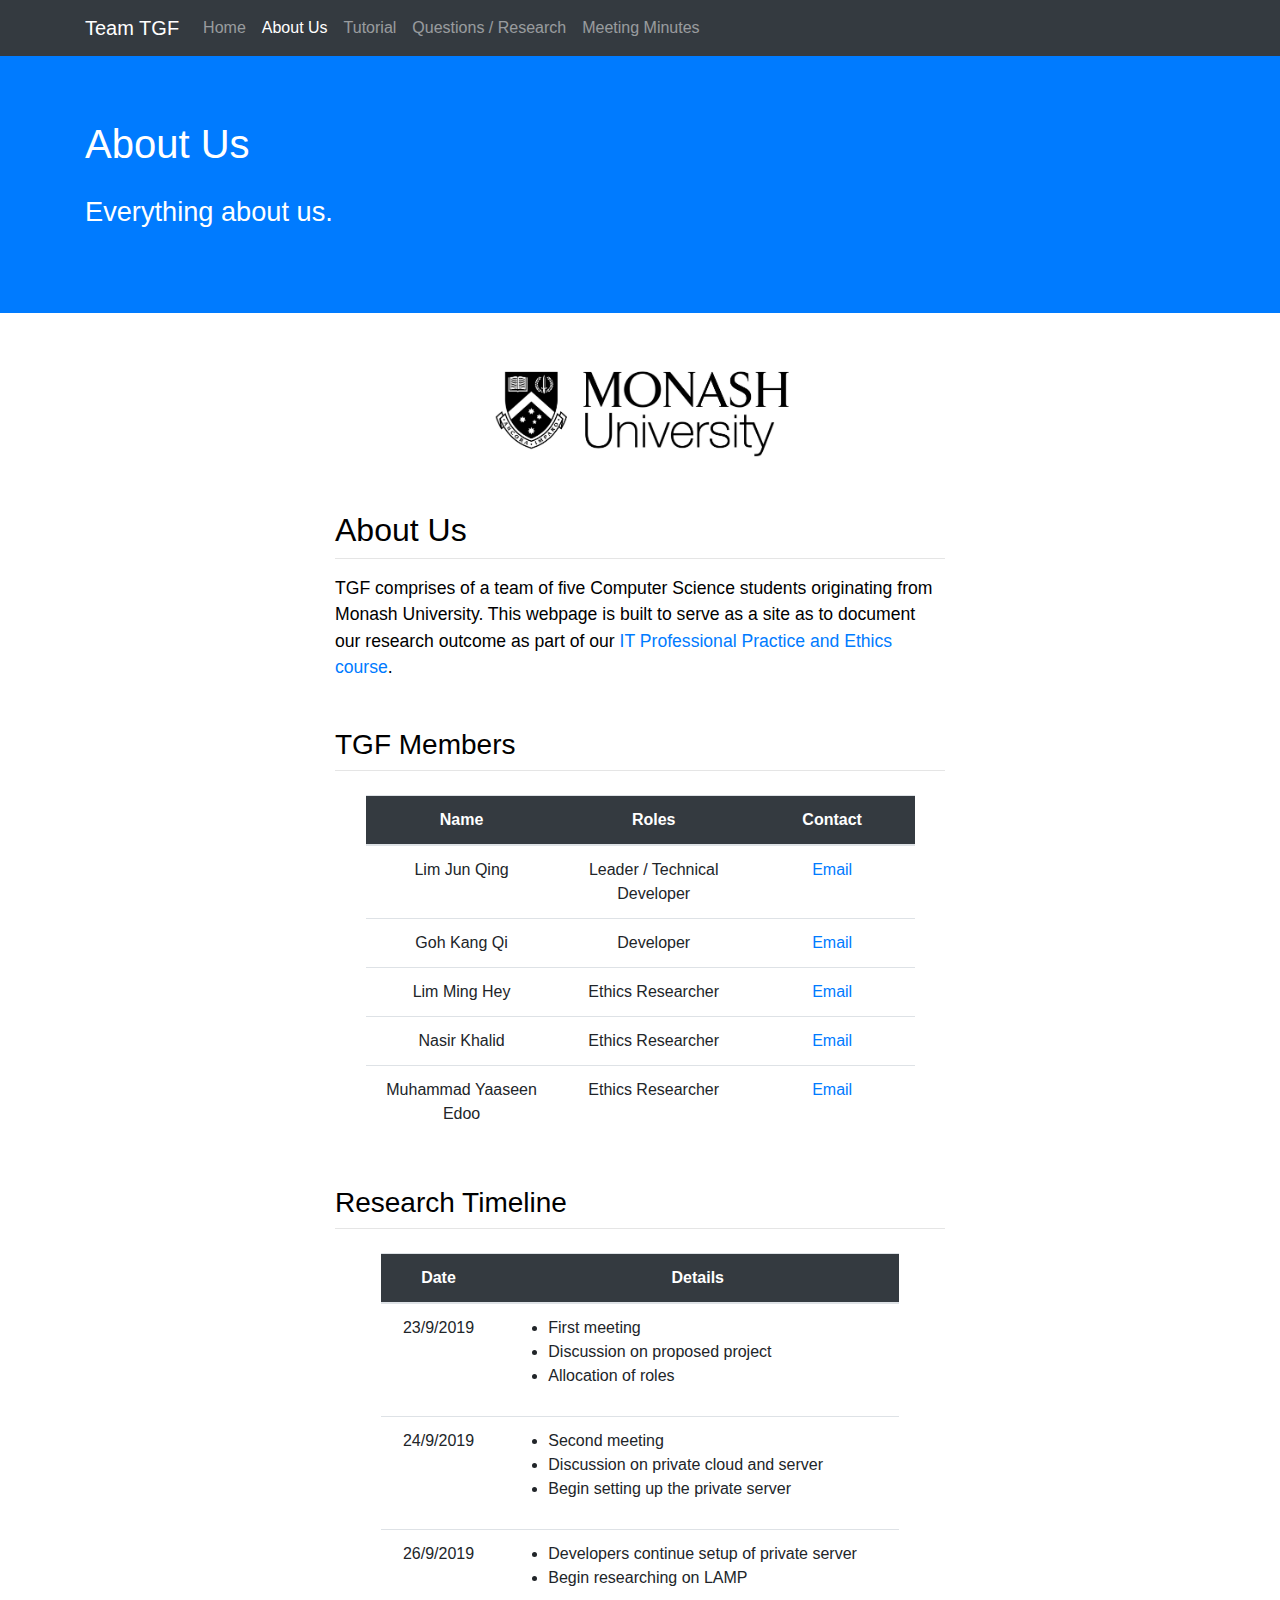
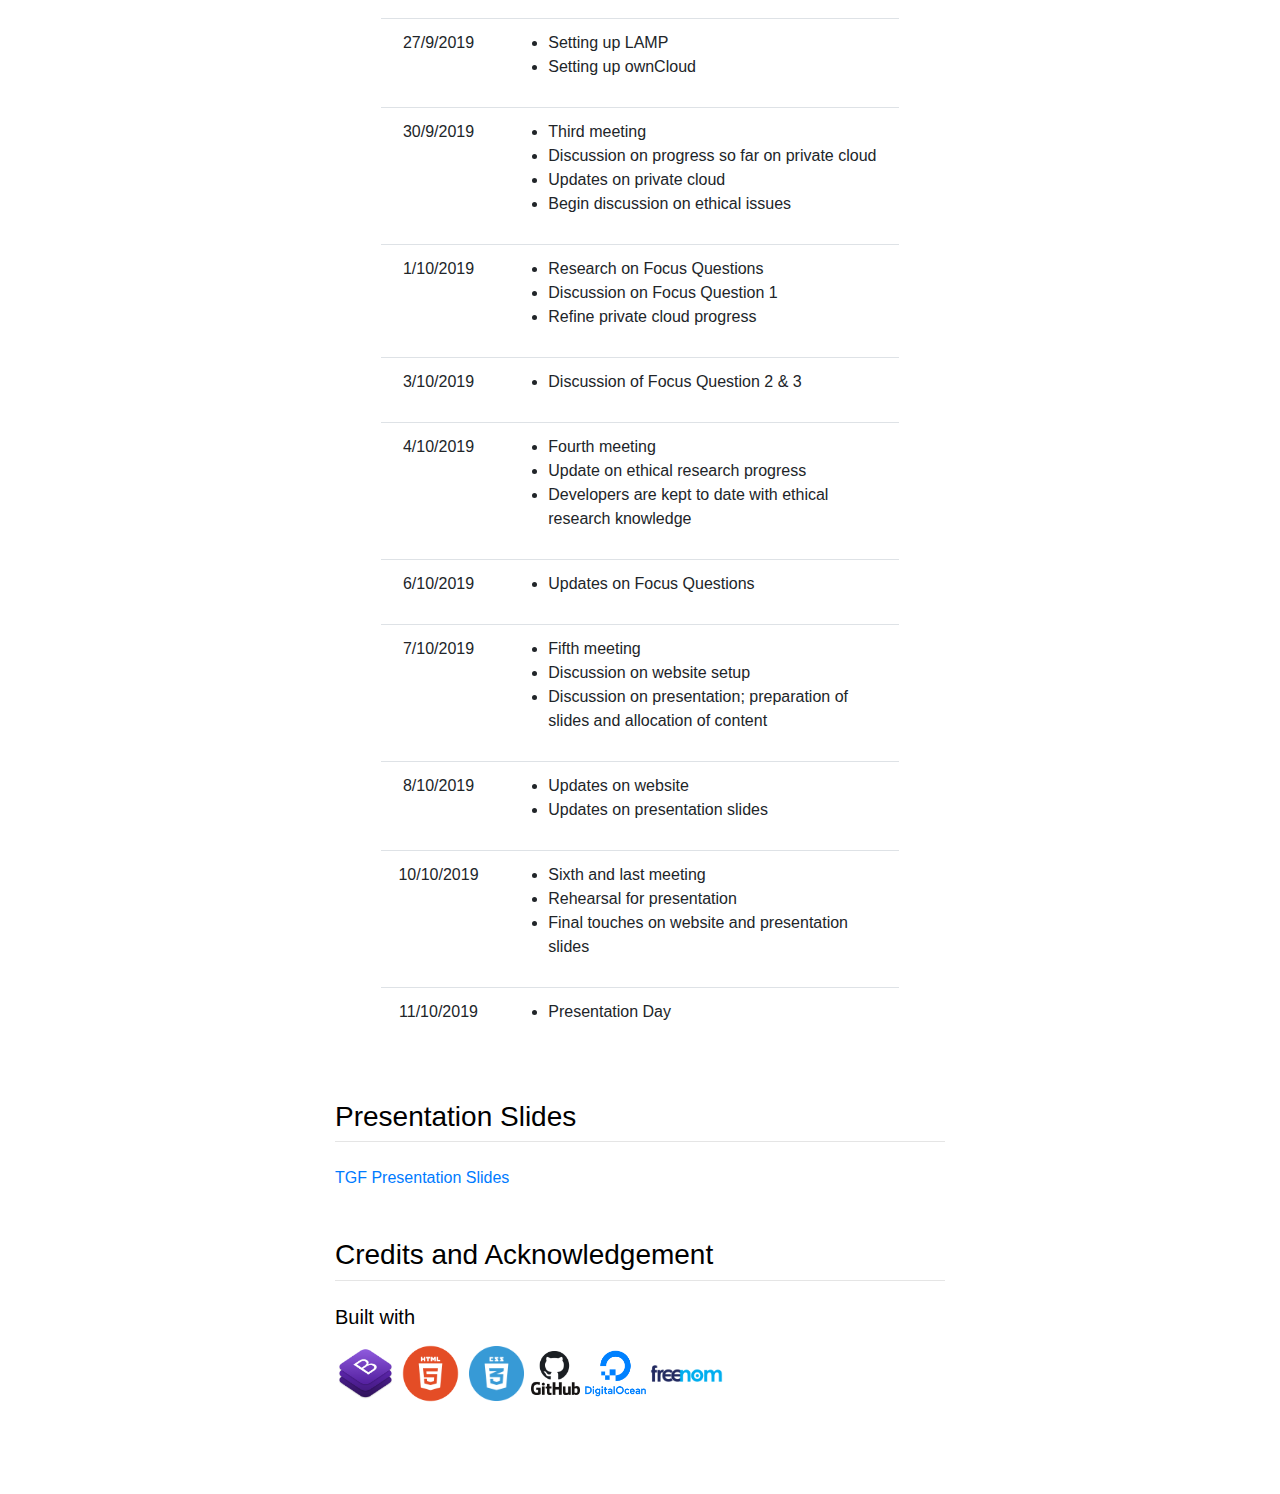
==== commit f8b5c520: "added meetings" ====
--- a/about.html
+++ b/about.html
@@ -36,6 +36,9 @@
 					<li class="nav-item">
 						<a class="nav-link" href="./questions.html">Questions / Research</a>
 					</li>
+					<li class="nav-item">
+						<a class="nav-link" href="./meetings.html">Meeting Minutes</a>
+					</li>
 
 				</ul>
 			</div>
@@ -108,9 +111,9 @@
 						<td id="date">23/9/2019</td>
 						<td>
 							<ul>
-								<li>Discussing the question</li>
-								<li>Allocating individual roles</li>
-								<li>Setting up an initial plan</li>
+								<li>First meeting</li>
+								<li>Discussion on proposed project</li>
+								<li>Allocation of roles</li>
 							</ul>
 						</td>
 					</tr>
@@ -119,73 +122,72 @@
 						<td id="date">24/9/2019</td>
 						<td>
 							<ul>
-								<li>Discussing on which virtual server to use (DigitalOcean)</li>
-								<li>Begin setting up virtual server</li>
+								<li>Second meeting</li>
+								<li>Discussion on private cloud and server</li>
+								<li>Begin setting up the private server</li>
+							</ul>
+						</td>
+					</tr>
+
+					<tr>
+						<td id="date">26/9/2019</td>
+						<td>
+							<ul>
+								<li>Developers continue setup of private server</li>
+								<li>Begin researching on LAMP</li>
+							</ul>
+						</td>
+					</tr>
+
+					<tr>
+						<td id="date">27/9/2019</td>
+						<td>
+							<ul>
+								<li>Setting up LAMP</li>
+								<li>Setting up ownCloud</li>
+							</ul>
+						</td>
+					</tr>
+
+					<tr>
+						<td id="date">30/9/2019</td>
+						<td>
+							<ul>
+								<li>Third meeting</li>
+								<li>Discussion on progress so far on private cloud</li>
+								<li>Updates on private cloud</li>
+								<li>Begin discussion on ethical issues</li>
+							</ul>
+						</td>
+					</tr>
+
+					<tr>
+						<td id="date">1/10/2019</td>
+						<td>
+							<ul>
+								<li>Research on Focus Questions</li>
 								<li>Discussion on Focus Question 1</li>
-							</ul>
-						</td>
-					</tr>
-
-					<tr>
-						<td id="date">26/9/2019</td>
-						<td>
-							<ul>
-								<li>Research on either using a LAMP or using a SNAP (LAMP)</li>
-								<li>Discussion on answer for Focus Question 1</li>
-								<li>Begin Discussion for Focus Question 2</li>
-							</ul>
-						</td>
-					</tr>
-
-					<tr>
-						<td id="date">27/9/2019</td>
-						<td>
-							<ul>
-								<li>Setting up LAMP</li>
-								<li>Continuation for discussion for Focus Question 2</li>
-							</ul>
-						</td>
-					</tr>
-
-					<tr>
-						<td id="date">30/9/2019</td>
-						<td>
-							<ul>
-								<li>Discussing which cloud to use (OwnCloud)</li>
-								<li>Discussion on answer for Focus Question 2</li>
-								<li>Begin Discussion for Focus Question 3</li>
-							</ul>
-						</td>
-					</tr>
-
-					<tr>
-						<td id="date">1/10/2019</td>
-						<td>
-							<ul>
-								<li>Creating slides for presentation</li>
-								<li>Final touches on blog</li>
-								<li>Starting of creation of blog</li>
-							</ul>
-						</td>
-					</tr>
-
-					<tr>
-						<td id="date">2/10/2019</td>
-						<td>
-							<ul>
-								<li>Continuation of creation of blog</li>
-								<li>Discussion of answer for Focus Question 3</li>
-								<li>Further checking on all Focus Questions</li>
-							</ul>
-						</td>
-					</tr>
-
-					<tr>
-						<td id="date">5/10/2019</td>
-						<td>
-							<ul>
-								<li>Creating slides for presentation</li>
-								<li>Final touches on blog</li>
+								<li>Refine private cloud progress</li>
+							</ul>
+						</td>
+					</tr>
+
+					<tr>
+						<td id="date">3/10/2019</td>
+						<td>
+							<ul>
+								<li>Discussion of Focus Question 2 & 3</li>
+							</ul>
+						</td>
+					</tr>
+
+					<tr>
+						<td id="date">4/10/2019</td>
+						<td>
+							<ul>
+								<li>Fourth meeting</li>
+								<li>Update on ethical research progress</li>
+								<li>Developers are kept to date with ethical research knowledge</li>
 							</ul>
 						</td>
 					</tr>
@@ -195,7 +197,47 @@
 						<td>
 							<ul>
 								<li>Updates on Focus Questions</li>
-								<li>Updates on blog</li>
+							</ul>
+						</td>
+					</tr>
+
+					<tr>
+						<td id="date">7/10/2019</td>
+						<td>
+							<ul>
+								<li>Fifth meeting</li>
+								<li>Discussion on website setup</li>
+								<li>Discussion on presentation; preparation of slides and allocation of content</li>
+							</ul>
+						</td>
+					</tr>
+
+					<tr>
+						<td id="date">8/10/2019</td>
+						<td>
+							<ul>
+								<li>Updates on website</li>
+								<li>Updates on presentation slides</li>
+							</ul>
+						</td>
+					</tr>
+
+					<tr>
+						<td id="date">10/10/2019</td>
+						<td>
+							<ul>
+								<li>Sixth and last meeting</li>
+								<li>Rehearsal for presentation</li>
+								<li>Final touches on website and presentation slides</li>
+							</ul>
+						</td>
+					</tr>
+
+					<tr>
+						<td id="date">11/10/2019</td>
+						<td>
+							<ul>
+								<li>Presentation Day</li>
 							</ul>
 						</td>
 					</tr>
